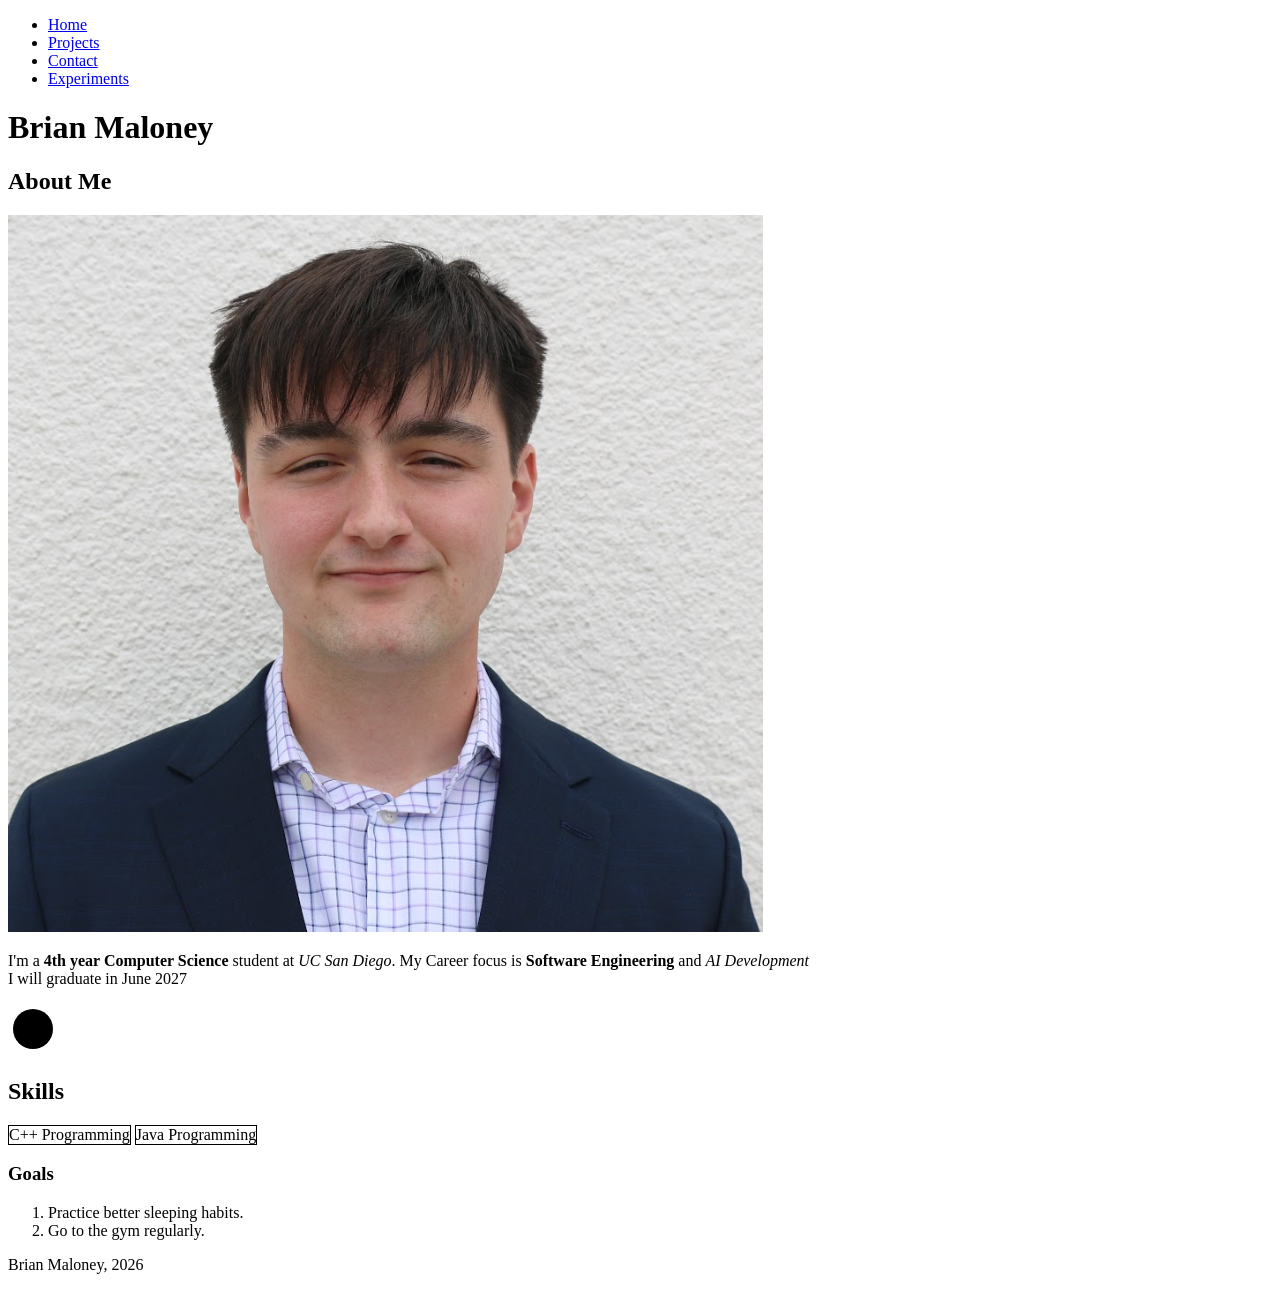
==== index.html @ f6868ad7 "Add files via upload" ====
<!DOCTYPE html>
<html lang="en">
<head>
  <meta charset="utf-8">
  <title>Brian Maloney - Home</title>
  <link rel = "icon" href="favicon.ico">
  <style>
    skill-tag { display:inline-block; border: 1px solid; }
    
  </style>
  <script src = "https://example.com/analytics.js" async></script>
  <script>
    customElements.define('hello-world', class extends HTMLElement {
      connectedCallback() { console.log('Hello World!'); }
    });
  </script>
</head>

<body>
  <header>
    <nav>
      <ul>
        <li><a href = "index.html">Home</a></li>
        <li><a href = "projects.html">Projects</a></li>
        <li><a href = "contact.html">Contact</a></li>
        <li><a href = "experiments.html">Experiments</a></li>
      </ul>
    </nav>
  </header>
  <main>
    <h1>Brian Maloney</h1>

    <section>
      <h2>About Me</h2>
      <picture>
        <source srcset="profilePhoto.png">
        <img src="profilePhoto.png" alt="A photo of Brian Maloney, the author.">
      </picture>
      <p>I'm a <strong> 4th year Computer Science</strong> student at <em>UC San Diego</em>. My Career focus is <b>Software Engineering</b> and <i>AI Development</i> <br>
      I will graduate in <span> June 2027</span></p>
      <svg width="50" height="50">
        <circle cx="25" cy="25" r="20" fill="black" />
      </svg>
    </section>

    <section>
      <h2>Skills</h2>
      <div>
        <skill-tag> C++ Programming </skill-tag>
        <skill-tag> Java Programming</skill-tag>
      </div>
      <h3>Goals</h3>
      <ol>
        <li> Practice better sleeping habits. </li>
        <li> Go to the gym regularly.</li>
      </ol>
    </section>
    <noscript><p>JavaScript is off.</p></noscript>
    <hello-world></hello-world>
  </main>
  <footer>
    <p>Brian Maloney, 2026</p>
  </footer>
</body>
</html>
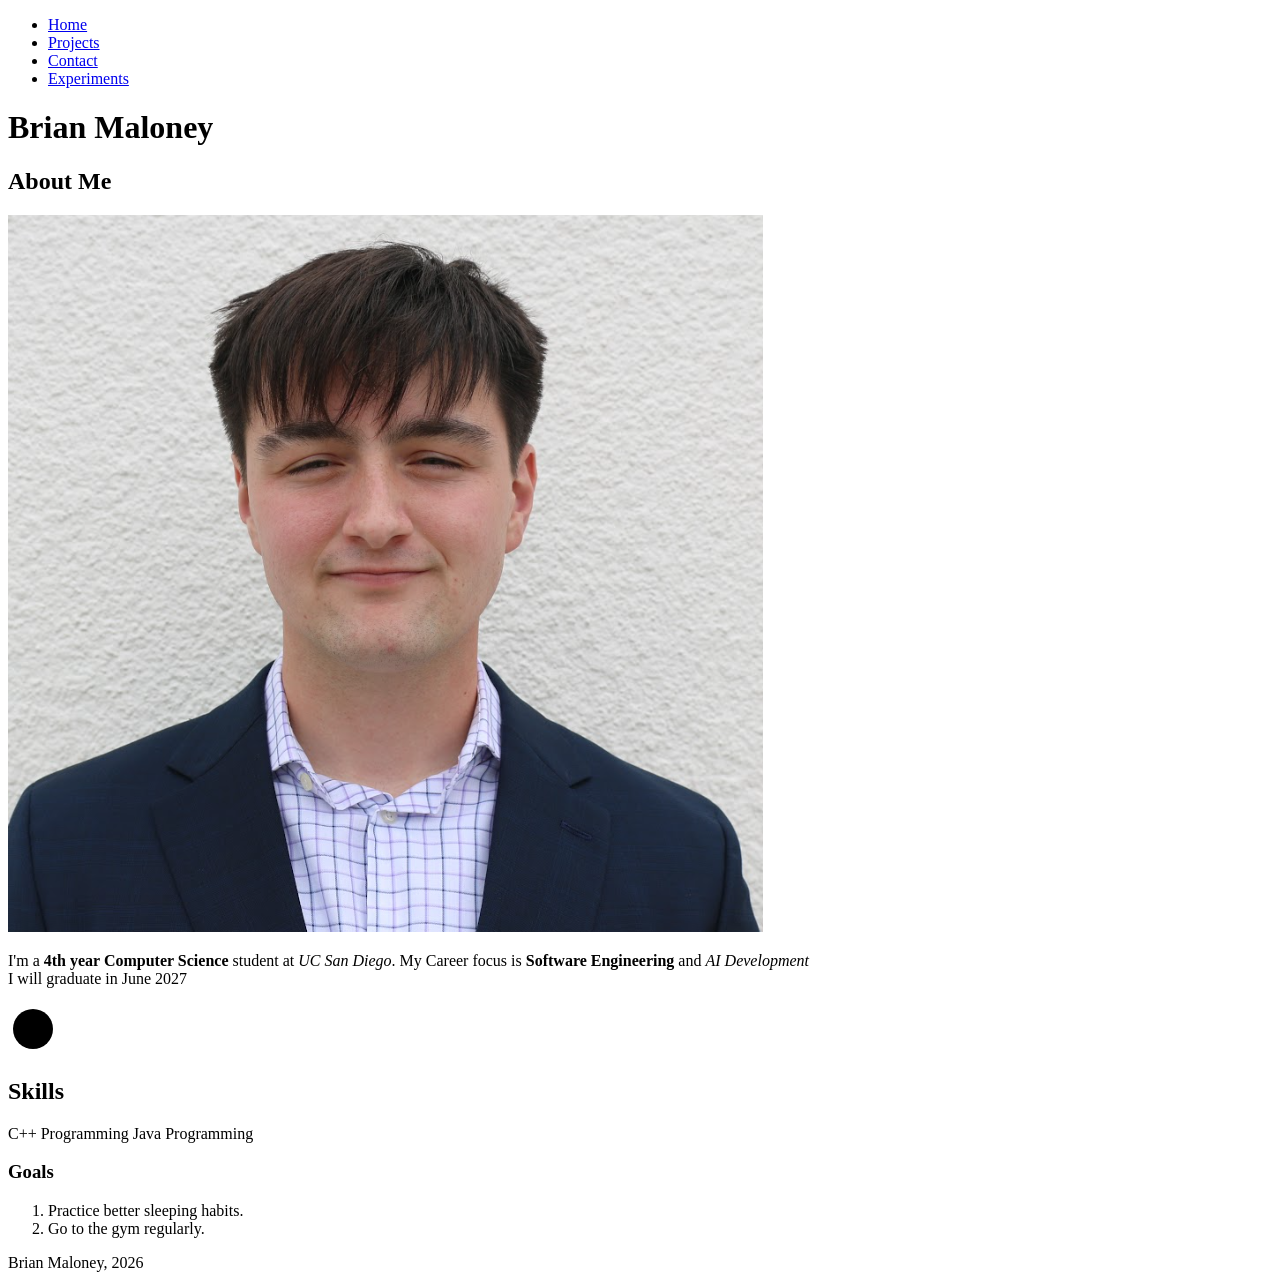
==== commit 51c89b1a: "style.css updated" ====
--- a/index.html
+++ b/index.html
@@ -4,10 +4,7 @@
   <meta charset="utf-8">
   <title>Brian Maloney - Home</title>
   <link rel = "icon" href="favicon.ico">
-  <style>
-    skill-tag { display:inline-block; border: 1px solid; }
-    
-  </style>
+  <link rel="stylesheet" href="style.css">
   <script src = "https://example.com/analytics.js" async></script>
   <script>
     customElements.define('hello-world', class extends HTMLElement {
--- a/style.css
+++ b/style.css
@@ -0,0 +1,4 @@
+/*
+Brian Maloney
+https:github.com/5ycm/cse134-hw3
+*/
